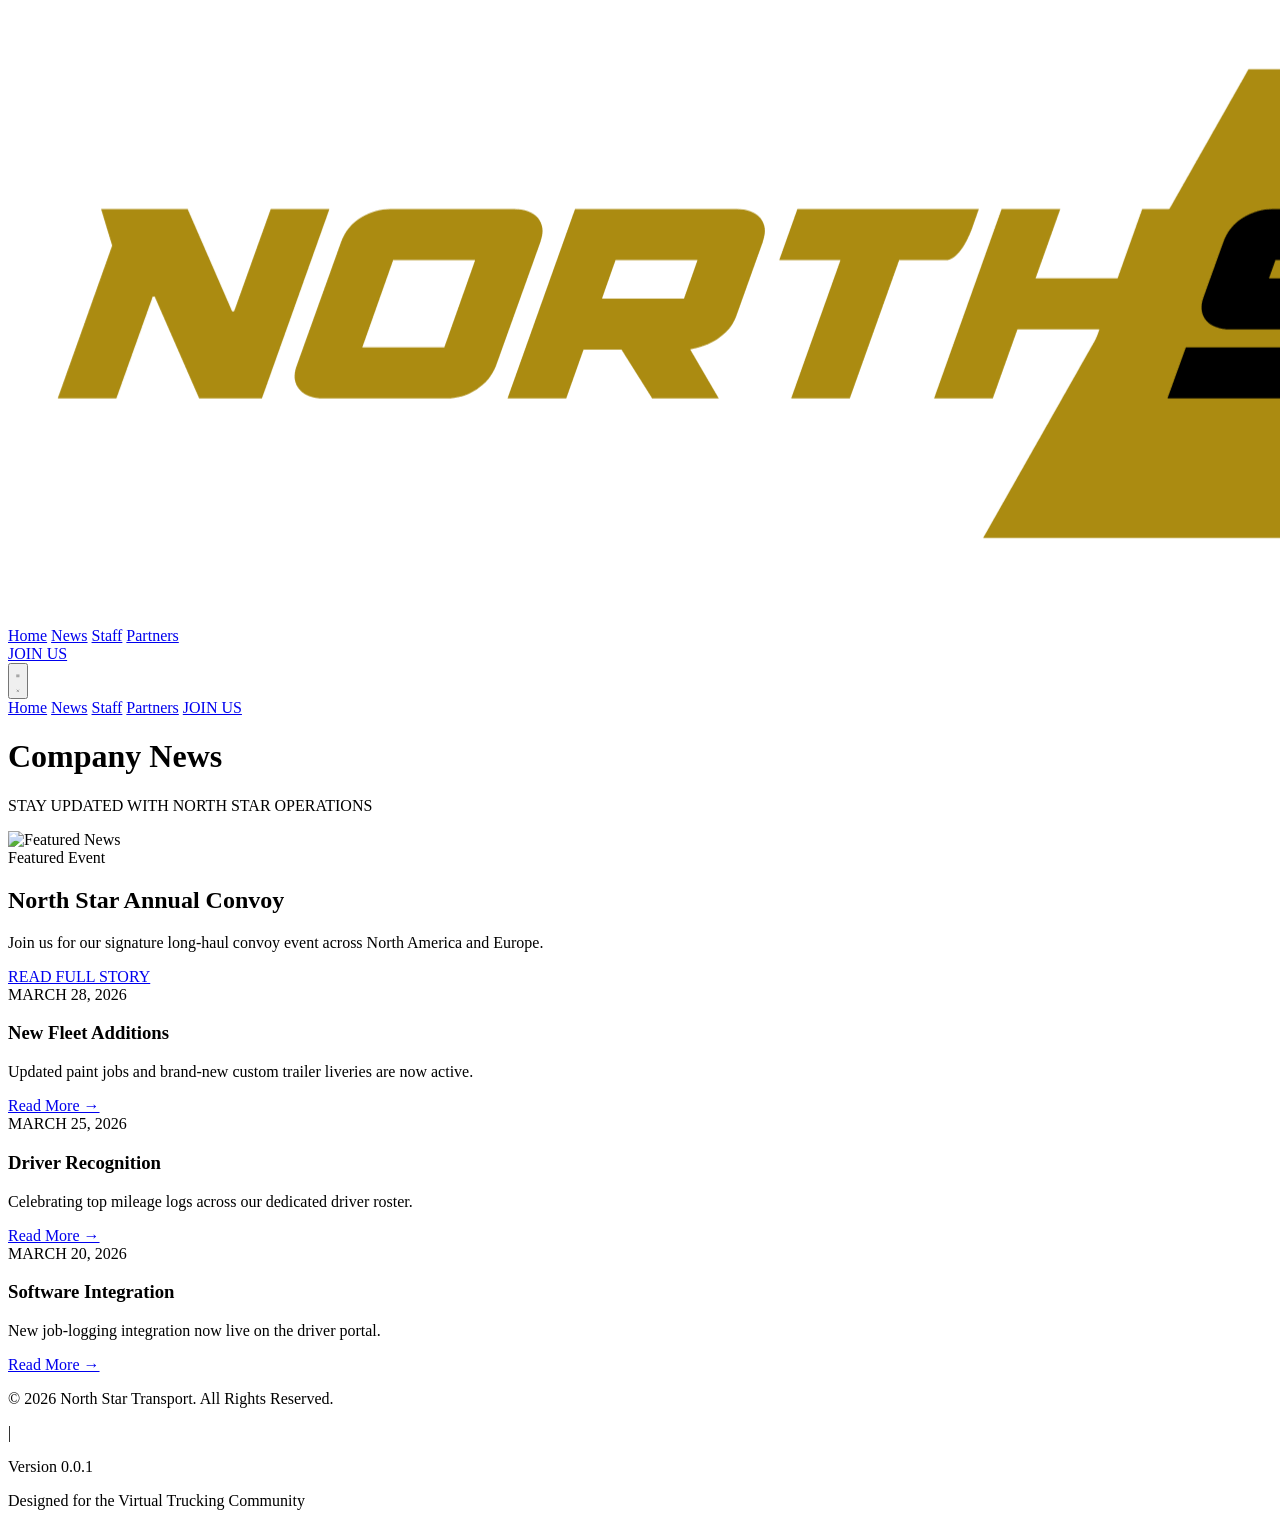
==== news.html @ 47964f89 "Update news.html" ====
<!DOCTYPE html>
<html lang="en">
<head>
    <meta charset="UTF-8">
    <meta name="viewport" content="width=device-width, initial-scale=1.0">
    <title>North Star Logistics | News</title>
    <link href="https://fonts.googleapis.com/css2?family=Viga&display=swap" rel="stylesheet">
    <script src="https://cdn.tailwindcss.com"></script>
    <link rel="stylesheet" href="style.css">
</head>
<body>

    <!-- Navigation -->
    <nav class="bg-black border-b border-yellow-900/50 relative z-50">
        <div class="max-w-7xl mx-auto px-6 py-4 flex items-center justify-between">
            <a href="index.html" class="flex items-center">
                <img src="NSL Logo.png" alt="North Star Logistics Logo" class="h-10 md:h-12 w-auto object-contain">
            </a>

            <div class="hidden md:flex space-x-8 uppercase text-sm tracking-widest">
                <a href="index.html" class="hover:text-yellow-500 transition">Home</a>
                <a href="news.html" class="text-yellow-500">News</a>
                <a href="staff.html" class="hover:text-yellow-500 transition">Staff</a>
                <a href="partners.html" class="hover:text-yellow-500 transition">Partners</a>
            </div>

            <div class="hidden md:block">
                <a href="https://discord.gg/YOUR_INVITE_LINK" target="_blank" rel="noopener noreferrer" class="gold-bg text-black px-6 py-2 rounded-sm font-bold hover:bg-yellow-600 transition inline-block">
                    JOIN US
                </a>
            </div>

            <button id="mobile-menu-btn" aria-label="Toggle Menu" class="md:hidden text-yellow-500 focus:outline-none p-2">
                <svg id="hamburger-icon" class="w-7 h-7" fill="none" stroke="currentColor" viewBox="0 0 24 24"><path stroke-linecap="round" stroke-linejoin="round" stroke-width="2" d="M4 6h16M4 12h16M4 18h16"></path></svg>
                <svg id="close-icon" class="w-7 h-7 hidden" fill="none" stroke="currentColor" viewBox="0 0 24 24"><path stroke-linecap="round" stroke-linejoin="round" stroke-width="2" d="M6 18L18 6M6 6l12 12"></path></svg>
            </button>
        </div>

        <div id="mobile-menu" class="hidden md:hidden bg-zinc-950 border-b border-yellow-900/40 px-6 py-6 space-y-4 text-center">
            <a href="index.html" class="block text-lg uppercase tracking-wider hover:text-yellow-500 transition py-1">Home</a>
            <a href="news.html" class="block text-lg text-yellow-500 uppercase tracking-wider py-1">News</a>
            <a href="staff.html" class="block text-lg uppercase tracking-wider hover:text-yellow-500 transition py-1">Staff</a>
            <a href="partners.html" class="block text-lg uppercase tracking-wider hover:text-yellow-500 transition py-1">Partners</a>
            <a href="https://discord.gg/YOUR_INVITE_LINK" target="_blank" rel="noopener noreferrer" class="gold-bg text-black px-6 py-3 rounded-sm font-bold hover:bg-yellow-600 transition inline-block w-full mt-4">JOIN US</a>
        </div>
    </nav>

    <header class="py-16 text-center bg-zinc-900/30 border-b border-yellow-900/20">
        <h1 class="text-5xl md:text-6xl gold-text uppercase">Company News</h1>
        <p class="text-zinc-400 mt-4 tracking-widest text-sm">STAY UPDATED WITH NORTH STAR OPERATIONS</p>
    </header>

    <main class="max-w-7xl mx-auto px-6 py-12">
        <section class="mb-16">
            <div class="relative group overflow-hidden border border-yellow-900/30 rounded-sm bg-zinc-900">
                <div class="grid md:grid-cols-2 gap-0">
                    <div class="h-64 md:h-96 overflow-hidden">
                        <img src="https://images.unsplash.com/photo-1586339949916-3e9457bef6d3?q=80&w=1600" alt="Featured News" class="w-full h-full object-cover group-hover:scale-105 transition duration-500">
                    </div>
                    <div class="p-8 md:p-12 flex flex-col justify-center">
                        <span class="gold-text text-sm tracking-widest uppercase mb-4">Featured Event</span>
                        <h2 class="text-3xl md:text-4xl mb-4">North Star Annual Convoy</h2>
                        <p class="text-zinc-400 mb-6 leading-relaxed">Join us for our signature long-haul convoy event across North America and Europe.</p>
                        <a href="#" class="inline-block border border-yellow-600 text-yellow-500 px-6 py-2 w-fit hover:bg-yellow-600 hover:text-black transition">READ FULL STORY</a>
                    </div>
                </div>
            </div>
        </section>

        <section class="grid grid-cols-1 md:grid-cols-3 gap-8">
            <article class="bg-zinc-900/50 border border-yellow-900/20 p-6">
                <div class="text-xs text-zinc-500 mb-2">MARCH 28, 2026</div>
                <h3 class="text-xl mb-3 gold-text">New Fleet Additions</h3>
                <p class="text-zinc-400 text-sm mb-4">Updated paint jobs and brand-new custom trailer liveries are now active.</p>
                <a href="#" class="text-xs uppercase tracking-widest hover:text-yellow-500">Read More →</a>
            </article>
            <article class="bg-zinc-900/50 border border-yellow-900/20 p-6">
                <div class="text-xs text-zinc-500 mb-2">MARCH 25, 2026</div>
                <h3 class="text-xl mb-3 gold-text">Driver Recognition</h3>
                <p class="text-zinc-400 text-sm mb-4">Celebrating top mileage logs across our dedicated driver roster.</p>
                <a href="#" class="text-xs uppercase tracking-widest hover:text-yellow-500">Read More →</a>
            </article>
            <article class="bg-zinc-900/50 border border-yellow-900/20 p-6">
                <div class="text-xs text-zinc-500 mb-2">MARCH 20, 2026</div>
                <h3 class="text-xl mb-3 gold-text">Software Integration</h3>
                <p class="text-zinc-400 text-sm mb-4">New job-logging integration now live on the driver portal.</p>
                <a href="#" class="text-xs uppercase tracking-widest hover:text-yellow-500">Read More →</a>
            </article>
        </section>
    </main>

    <footer class="bg-black border-t border-yellow-900/30 pt-16 pb-8">
        <div class="max-w-7xl mx-auto px-6">
            <div class="pt-8 border-t border-zinc-900 flex flex-col md:flex-row justify-between items-center text-zinc-600 text-[10px] uppercase tracking-[0.2em]">
                <div class="flex flex-col md:flex-row md:space-x-4 items-center">
                    <p>&copy; 2026 North Star Transport. All Rights Reserved.</p>
                    <span class="hidden md:inline text-zinc-800">|</span>
                    <p class="gold-text font-bold opacity-80">Version 0.0.1</p>
                </div>
                <p class="mt-2 md:mt-0">Designed for the Virtual Trucking Community</p>
            </div>
        </div>
    </footer>

    <script>
        const menuBtn = document.getElementById('mobile-menu-btn');
        const mobileMenu = document.getElementById('mobile-menu');
        const hamburgerIcon = document.getElementById('hamburger-icon');
        const closeIcon = document.getElementById('close-icon');

        menuBtn.addEventListener('click', () => {
            mobileMenu.classList.toggle('hidden');
            hamburgerIcon.classList.toggle('hidden');
            closeIcon.classList.toggle('hidden');
        });
    </script>
</body>
</html>
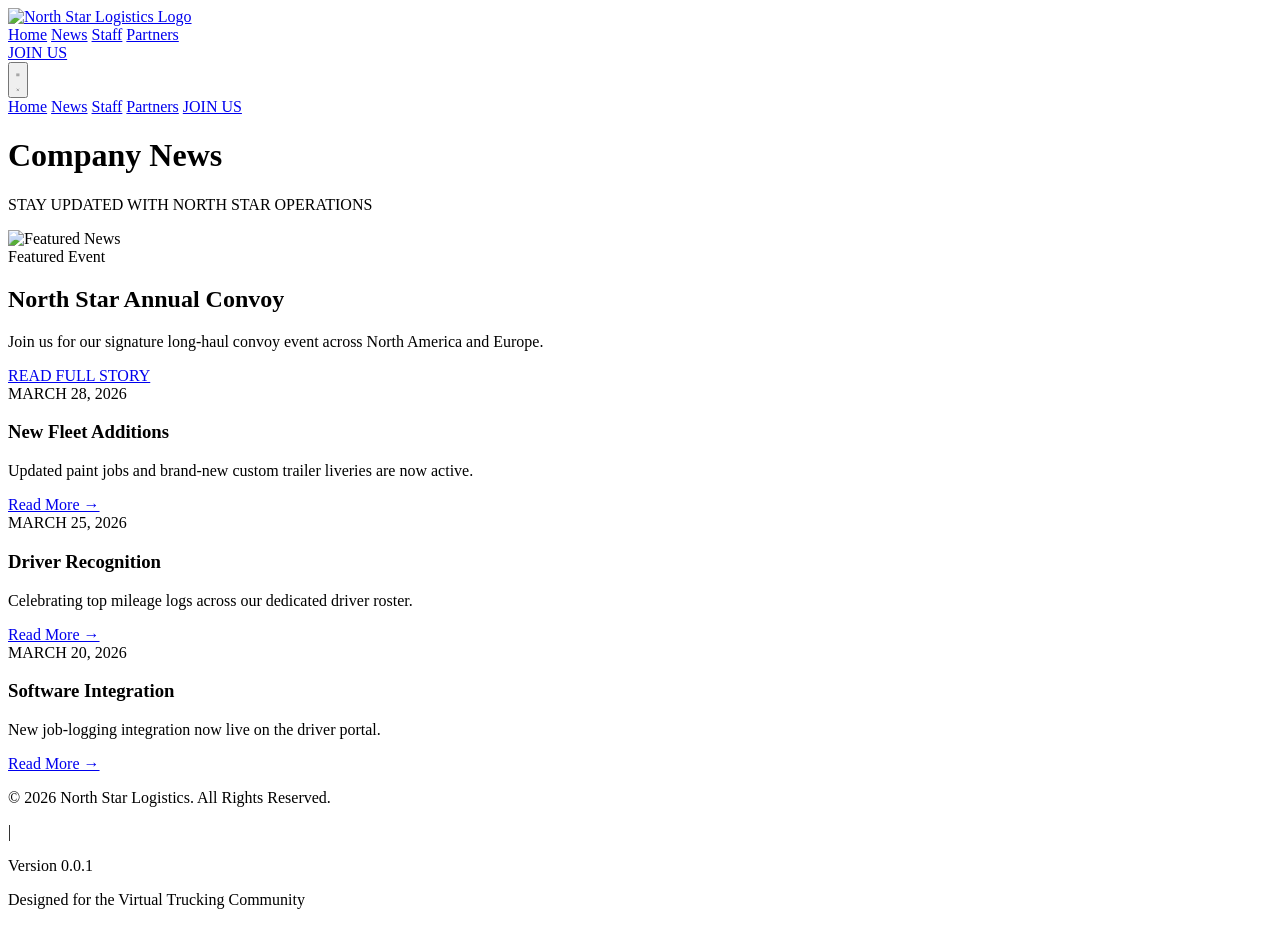
==== commit b6ca58cf: "Update navigation and footer branding in news.html" ====
--- a/news.html
+++ b/news.html
@@ -14,14 +14,14 @@
     <nav class="bg-black border-b border-yellow-900/50 relative z-50">
         <div class="max-w-7xl mx-auto px-6 py-4 flex items-center justify-between">
             <a href="index.html" class="flex items-center">
-                <img src="NSL Logo.png" alt="North Star Logistics Logo" class="h-10 md:h-12 w-auto object-contain">
+                <img src="NST Logo New 2026.png" alt="North Star Logistics Logo" class="h-10 md:h-12 w-auto object-contain">
             </a>
 
-            <div class="hidden md:flex space-x-8 uppercase text-sm tracking-widest">
-                <a href="index.html" class="hover:text-yellow-500 transition">Home</a>
-                <a href="news.html" class="text-yellow-500">News</a>
-                <a href="staff.html" class="hover:text-yellow-500 transition">Staff</a>
-                <a href="partners.html" class="hover:text-yellow-500 transition">Partners</a>
+            <div class="hidden md:flex space-x-8 uppercase text-sm tracking-widest font-bold">
+                <a href="index.html" class="gold-text hover:text-yellow-400 transition">Home</a>
+                <a href="news.html" class="gold-text hover:text-yellow-400 transition">News</a>
+                <a href="staff.html" class="gold-text hover:text-yellow-400 transition">Staff</a>
+                <a href="partners.html" class="gold-text hover:text-yellow-400 transition">Partners</a>
             </div>
 
             <div class="hidden md:block">
@@ -30,17 +30,17 @@
                 </a>
             </div>
 
-            <button id="mobile-menu-btn" aria-label="Toggle Menu" class="md:hidden text-yellow-500 focus:outline-none p-2">
+            <button id="mobile-menu-btn" aria-label="Toggle Menu" class="md:hidden gold-text focus:outline-none p-2">
                 <svg id="hamburger-icon" class="w-7 h-7" fill="none" stroke="currentColor" viewBox="0 0 24 24"><path stroke-linecap="round" stroke-linejoin="round" stroke-width="2" d="M4 6h16M4 12h16M4 18h16"></path></svg>
                 <svg id="close-icon" class="w-7 h-7 hidden" fill="none" stroke="currentColor" viewBox="0 0 24 24"><path stroke-linecap="round" stroke-linejoin="round" stroke-width="2" d="M6 18L18 6M6 6l12 12"></path></svg>
             </button>
         </div>
 
         <div id="mobile-menu" class="hidden md:hidden bg-zinc-950 border-b border-yellow-900/40 px-6 py-6 space-y-4 text-center">
-            <a href="index.html" class="block text-lg uppercase tracking-wider hover:text-yellow-500 transition py-1">Home</a>
-            <a href="news.html" class="block text-lg text-yellow-500 uppercase tracking-wider py-1">News</a>
-            <a href="staff.html" class="block text-lg uppercase tracking-wider hover:text-yellow-500 transition py-1">Staff</a>
-            <a href="partners.html" class="block text-lg uppercase tracking-wider hover:text-yellow-500 transition py-1">Partners</a>
+            <a href="index.html" class="block text-lg gold-text uppercase tracking-wider py-1 hover:text-yellow-400 transition">Home</a>
+            <a href="news.html" class="block text-lg gold-text uppercase tracking-wider py-1 hover:text-yellow-400 transition">News</a>
+            <a href="staff.html" class="block text-lg gold-text uppercase tracking-wider py-1 hover:text-yellow-400 transition">Staff</a>
+            <a href="partners.html" class="block text-lg gold-text uppercase tracking-wider py-1 hover:text-yellow-400 transition">Partners</a>
             <a href="https://discord.gg/YOUR_INVITE_LINK" target="_blank" rel="noopener noreferrer" class="gold-bg text-black px-6 py-3 rounded-sm font-bold hover:bg-yellow-600 transition inline-block w-full mt-4">JOIN US</a>
         </div>
     </nav>
@@ -93,7 +93,7 @@
         <div class="max-w-7xl mx-auto px-6">
             <div class="pt-8 border-t border-zinc-900 flex flex-col md:flex-row justify-between items-center text-zinc-600 text-[10px] uppercase tracking-[0.2em]">
                 <div class="flex flex-col md:flex-row md:space-x-4 items-center">
-                    <p>&copy; 2026 North Star Transport. All Rights Reserved.</p>
+                    <p>&copy; 2026 North Star Logistics. All Rights Reserved.</p>
                     <span class="hidden md:inline text-zinc-800">|</span>
                     <p class="gold-text font-bold opacity-80">Version 0.0.1</p>
                 </div>
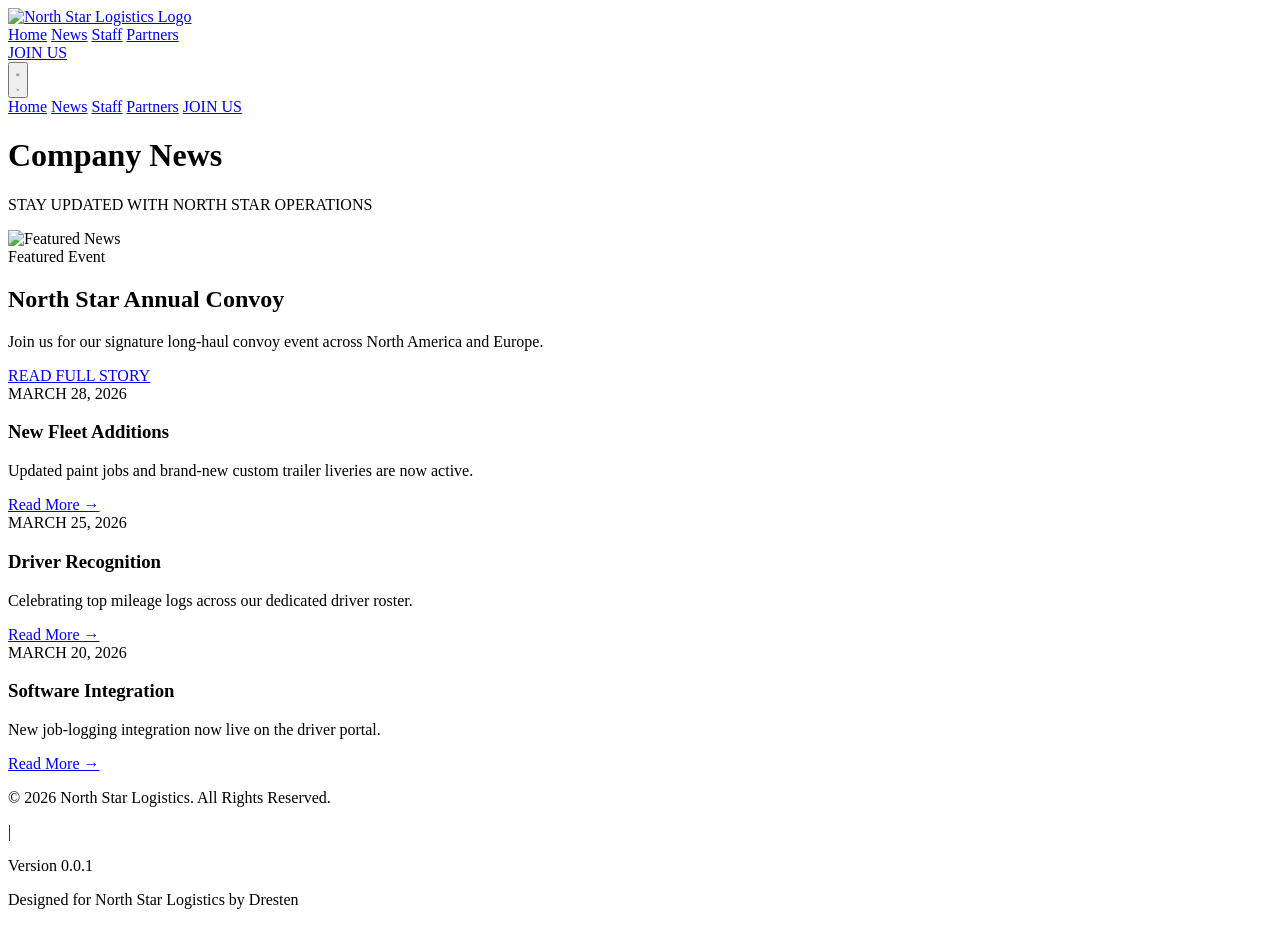
==== commit 23e91f05: "Update footer design attribution text" ====
--- a/news.html
+++ b/news.html
@@ -97,7 +97,7 @@
                     <span class="hidden md:inline text-zinc-800">|</span>
                     <p class="gold-text font-bold opacity-80">Version 0.0.1</p>
                 </div>
-                <p class="mt-2 md:mt-0">Designed for the Virtual Trucking Community</p>
+                <p class="mt-2 md:mt-0">Designed for North Star Logistics by Dresten</p>
             </div>
         </div>
     </footer>
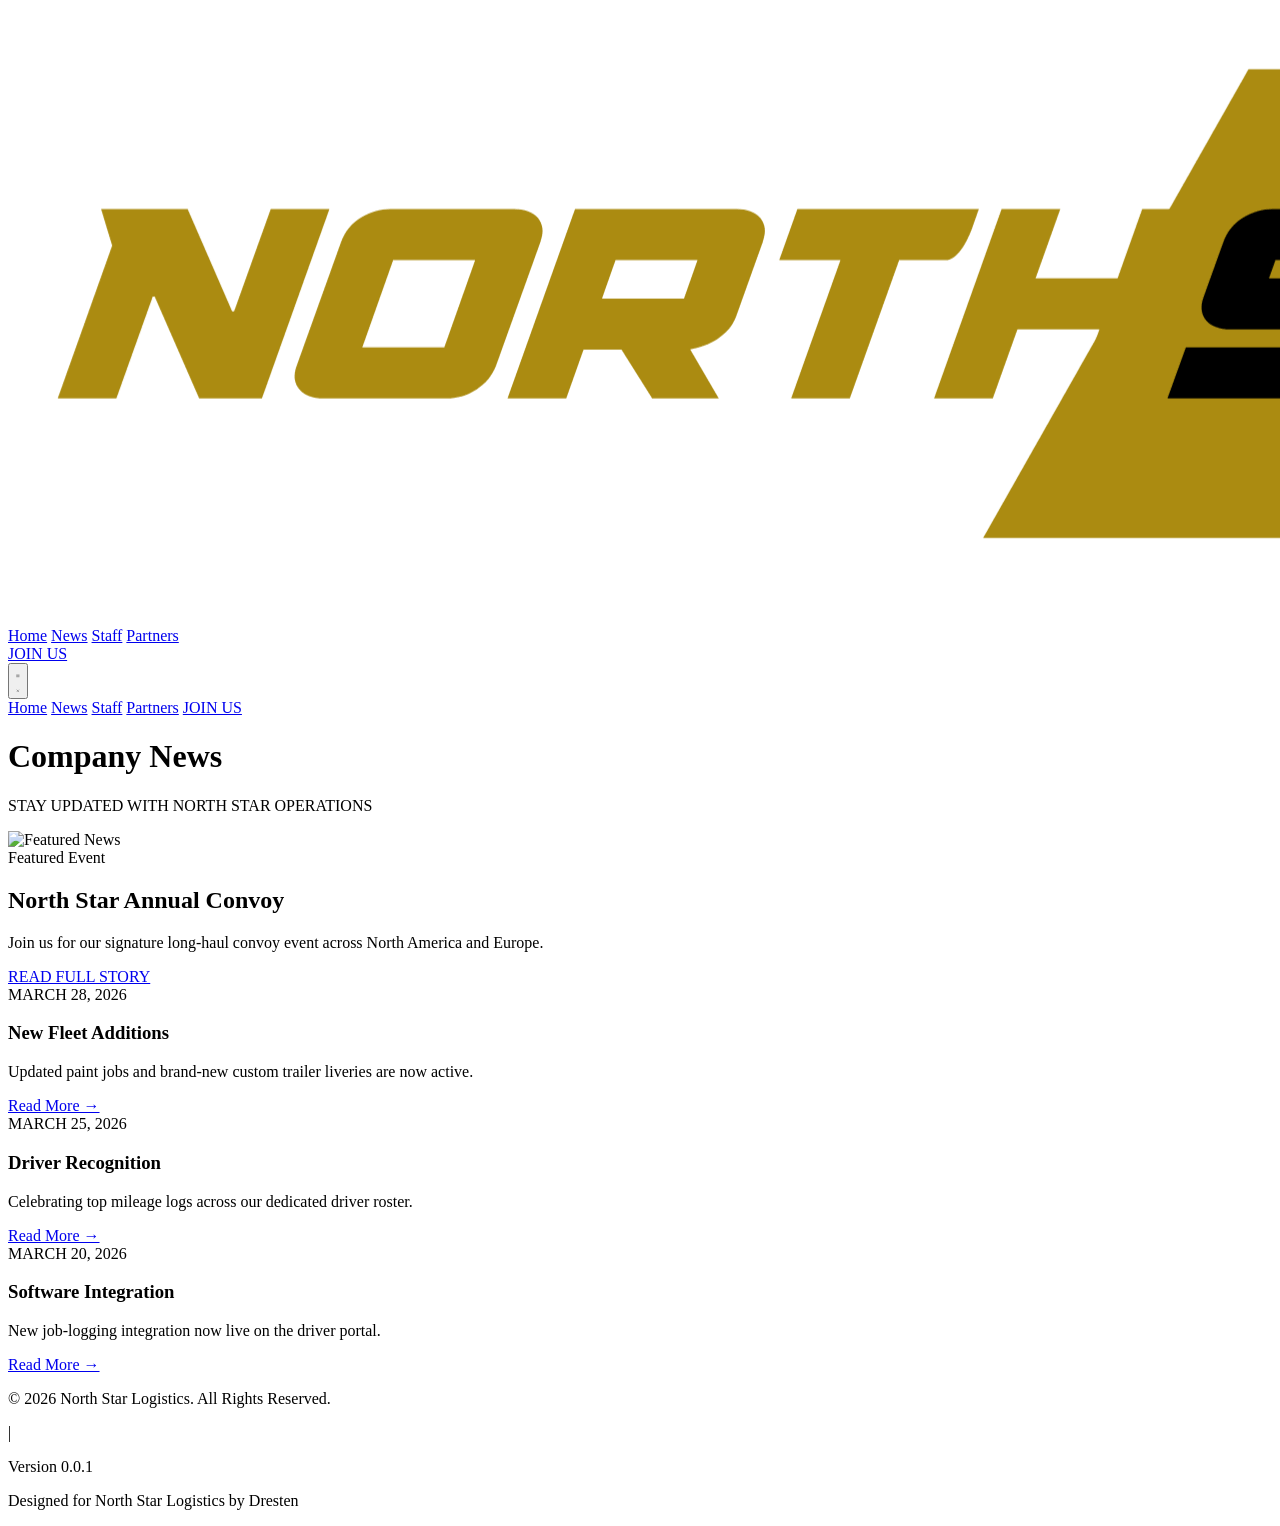
==== commit 9e779c5a: "Update logo image source in news.html" ====
--- a/news.html
+++ b/news.html
@@ -14,7 +14,7 @@
     <nav class="bg-black border-b border-yellow-900/50 relative z-50">
         <div class="max-w-7xl mx-auto px-6 py-4 flex items-center justify-between">
             <a href="index.html" class="flex items-center">
-                <img src="NST Logo New 2026.png" alt="North Star Logistics Logo" class="h-10 md:h-12 w-auto object-contain">
+                <img src="NSL Logo.png" alt="North Star Logistics Logo" class="h-10 md:h-12 w-auto object-contain">
             </a>
 
             <div class="hidden md:flex space-x-8 uppercase text-sm tracking-widest font-bold">
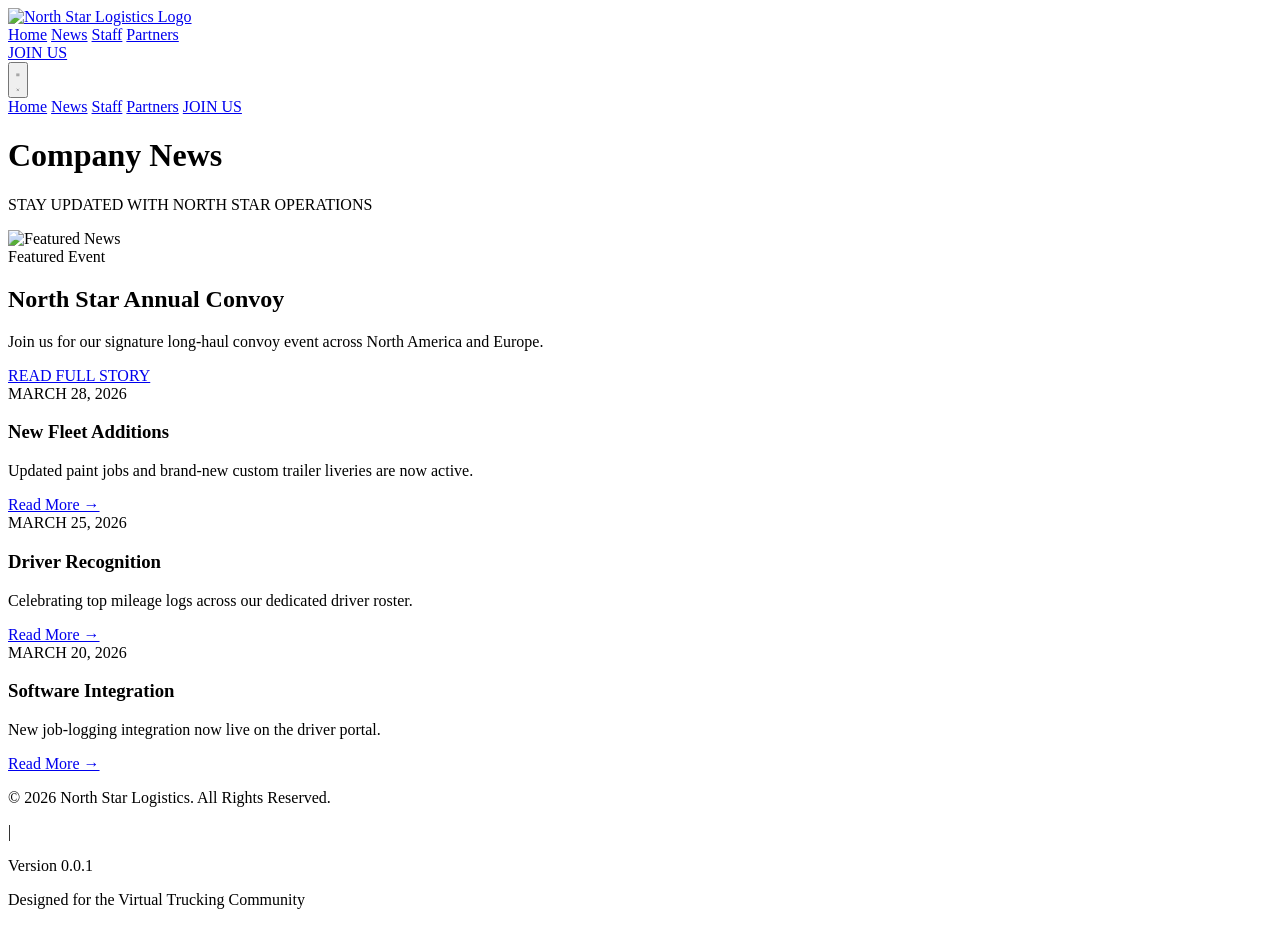
==== commit 9dda3983: "Update navigation and footer text in news.html" ====
--- a/news.html
+++ b/news.html
@@ -14,14 +14,14 @@
     <nav class="bg-black border-b border-yellow-900/50 relative z-50">
         <div class="max-w-7xl mx-auto px-6 py-4 flex items-center justify-between">
             <a href="index.html" class="flex items-center">
-                <img src="NSL Logo.png" alt="North Star Logistics Logo" class="h-10 md:h-12 w-auto object-contain">
+                <img src="NST Logo New 2026.png" alt="North Star Logistics Logo" class="h-10 md:h-12 w-auto object-contain">
             </a>
 
             <div class="hidden md:flex space-x-8 uppercase text-sm tracking-widest font-bold">
-                <a href="index.html" class="gold-text hover:text-yellow-400 transition">Home</a>
-                <a href="news.html" class="gold-text hover:text-yellow-400 transition">News</a>
-                <a href="staff.html" class="gold-text hover:text-yellow-400 transition">Staff</a>
-                <a href="partners.html" class="gold-text hover:text-yellow-400 transition">Partners</a>
+                <a href="index.html" class="text-white hover:text-yellow-500 transition duration-300">Home</a>
+                <a href="news.html" class="text-white hover:text-yellow-500 transition duration-300">News</a>
+                <a href="staff.html" class="text-white hover:text-yellow-500 transition duration-300">Staff</a>
+                <a href="partners.html" class="text-white hover:text-yellow-500 transition duration-300">Partners</a>
             </div>
 
             <div class="hidden md:block">
@@ -30,17 +30,17 @@
                 </a>
             </div>
 
-            <button id="mobile-menu-btn" aria-label="Toggle Menu" class="md:hidden gold-text focus:outline-none p-2">
+            <button id="mobile-menu-btn" aria-label="Toggle Menu" class="md:hidden text-white hover:text-yellow-500 focus:outline-none p-2 transition duration-300">
                 <svg id="hamburger-icon" class="w-7 h-7" fill="none" stroke="currentColor" viewBox="0 0 24 24"><path stroke-linecap="round" stroke-linejoin="round" stroke-width="2" d="M4 6h16M4 12h16M4 18h16"></path></svg>
                 <svg id="close-icon" class="w-7 h-7 hidden" fill="none" stroke="currentColor" viewBox="0 0 24 24"><path stroke-linecap="round" stroke-linejoin="round" stroke-width="2" d="M6 18L18 6M6 6l12 12"></path></svg>
             </button>
         </div>
 
         <div id="mobile-menu" class="hidden md:hidden bg-zinc-950 border-b border-yellow-900/40 px-6 py-6 space-y-4 text-center">
-            <a href="index.html" class="block text-lg gold-text uppercase tracking-wider py-1 hover:text-yellow-400 transition">Home</a>
-            <a href="news.html" class="block text-lg gold-text uppercase tracking-wider py-1 hover:text-yellow-400 transition">News</a>
-            <a href="staff.html" class="block text-lg gold-text uppercase tracking-wider py-1 hover:text-yellow-400 transition">Staff</a>
-            <a href="partners.html" class="block text-lg gold-text uppercase tracking-wider py-1 hover:text-yellow-400 transition">Partners</a>
+            <a href="index.html" class="block text-lg text-white hover:text-yellow-500 uppercase tracking-wider py-1 transition duration-300">Home</a>
+            <a href="news.html" class="block text-lg text-white hover:text-yellow-500 uppercase tracking-wider py-1 transition duration-300">News</a>
+            <a href="staff.html" class="block text-lg text-white hover:text-yellow-500 uppercase tracking-wider py-1 transition duration-300">Staff</a>
+            <a href="partners.html" class="block text-lg text-white hover:text-yellow-500 uppercase tracking-wider py-1 transition duration-300">Partners</a>
             <a href="https://discord.gg/YOUR_INVITE_LINK" target="_blank" rel="noopener noreferrer" class="gold-bg text-black px-6 py-3 rounded-sm font-bold hover:bg-yellow-600 transition inline-block w-full mt-4">JOIN US</a>
         </div>
     </nav>
@@ -97,7 +97,7 @@
                     <span class="hidden md:inline text-zinc-800">|</span>
                     <p class="gold-text font-bold opacity-80">Version 0.0.1</p>
                 </div>
-                <p class="mt-2 md:mt-0">Designed for North Star Logistics by Dresten</p>
+                <p class="mt-2 md:mt-0">Designed for the Virtual Trucking Community</p>
             </div>
         </div>
     </footer>
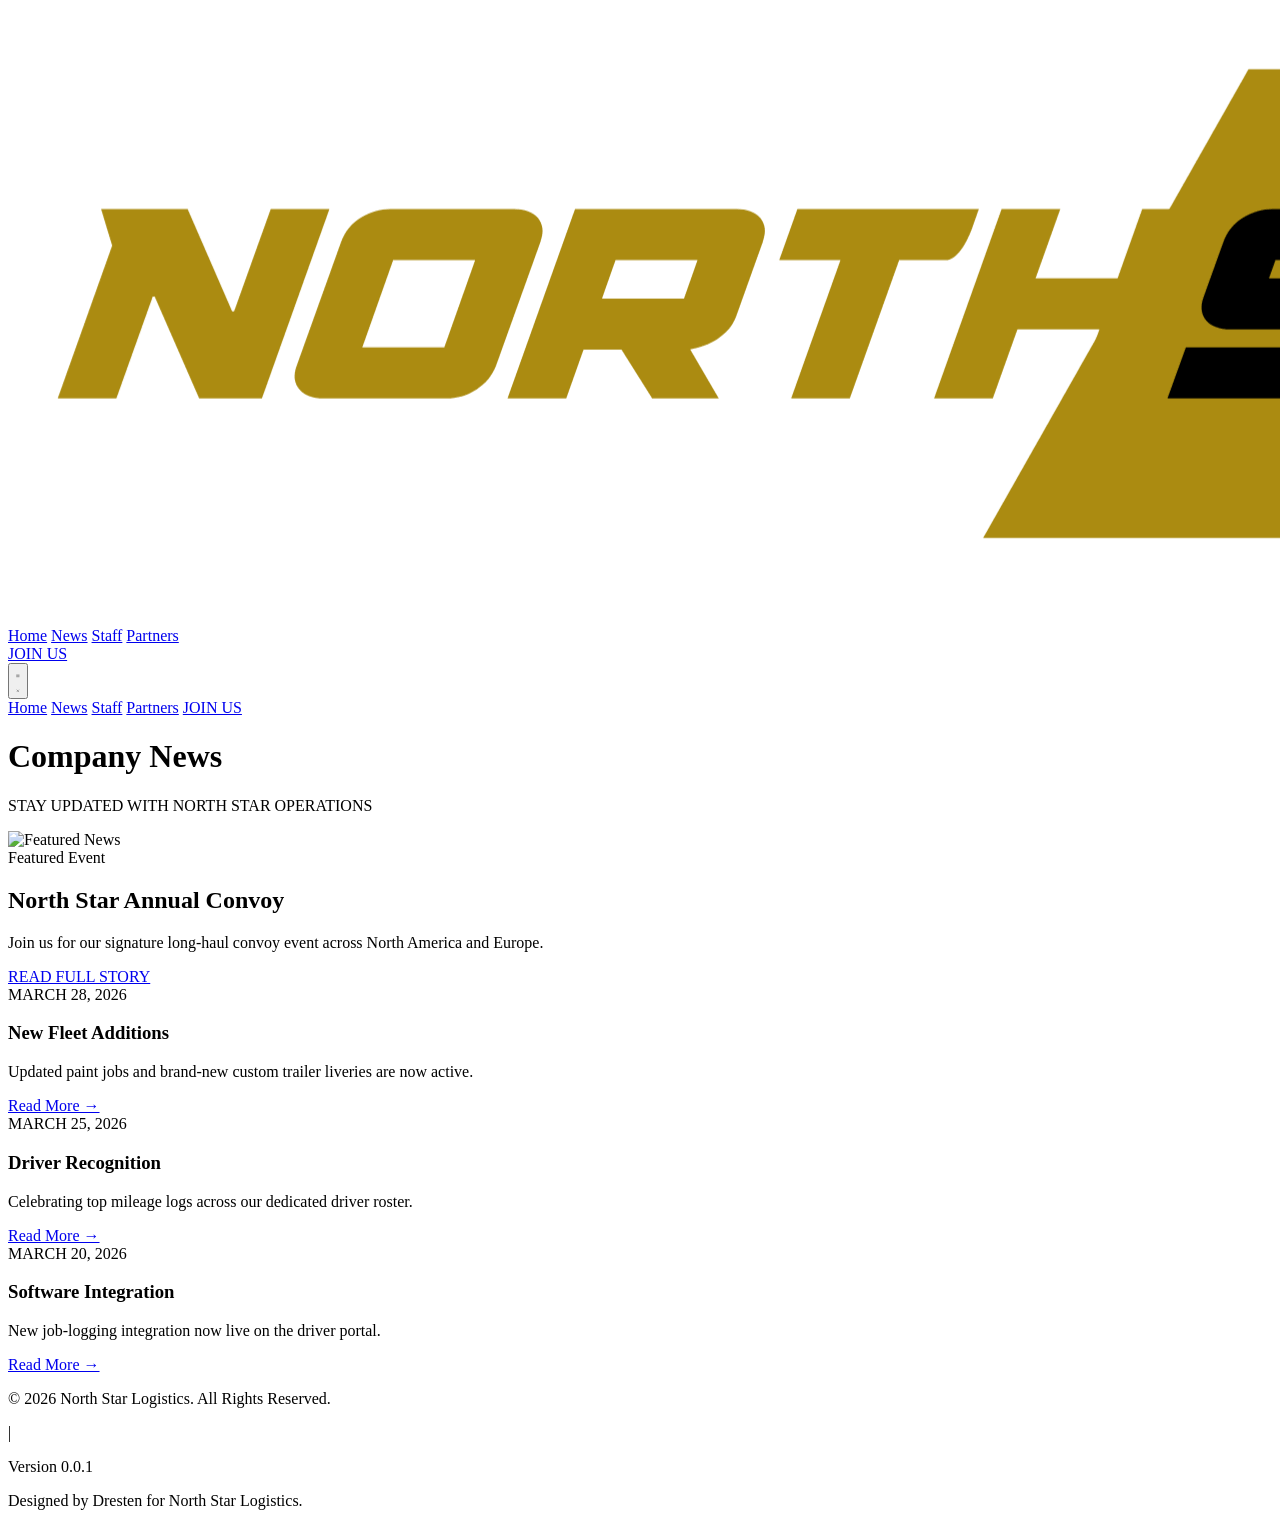
==== commit 3db6e0a7: "Update logo and footer text in news.html" ====
--- a/news.html
+++ b/news.html
@@ -14,7 +14,7 @@
     <nav class="bg-black border-b border-yellow-900/50 relative z-50">
         <div class="max-w-7xl mx-auto px-6 py-4 flex items-center justify-between">
             <a href="index.html" class="flex items-center">
-                <img src="NST Logo New 2026.png" alt="North Star Logistics Logo" class="h-10 md:h-12 w-auto object-contain">
+                <img src="NSL Logo.png" alt="North Star Logistics Logo" class="h-10 md:h-12 w-auto object-contain">
             </a>
 
             <div class="hidden md:flex space-x-8 uppercase text-sm tracking-widest font-bold">
@@ -97,7 +97,7 @@
                     <span class="hidden md:inline text-zinc-800">|</span>
                     <p class="gold-text font-bold opacity-80">Version 0.0.1</p>
                 </div>
-                <p class="mt-2 md:mt-0">Designed for the Virtual Trucking Community</p>
+                <p class="mt-2 md:mt-0">Designed by Dresten for North Star Logistics.</p>
             </div>
         </div>
     </footer>
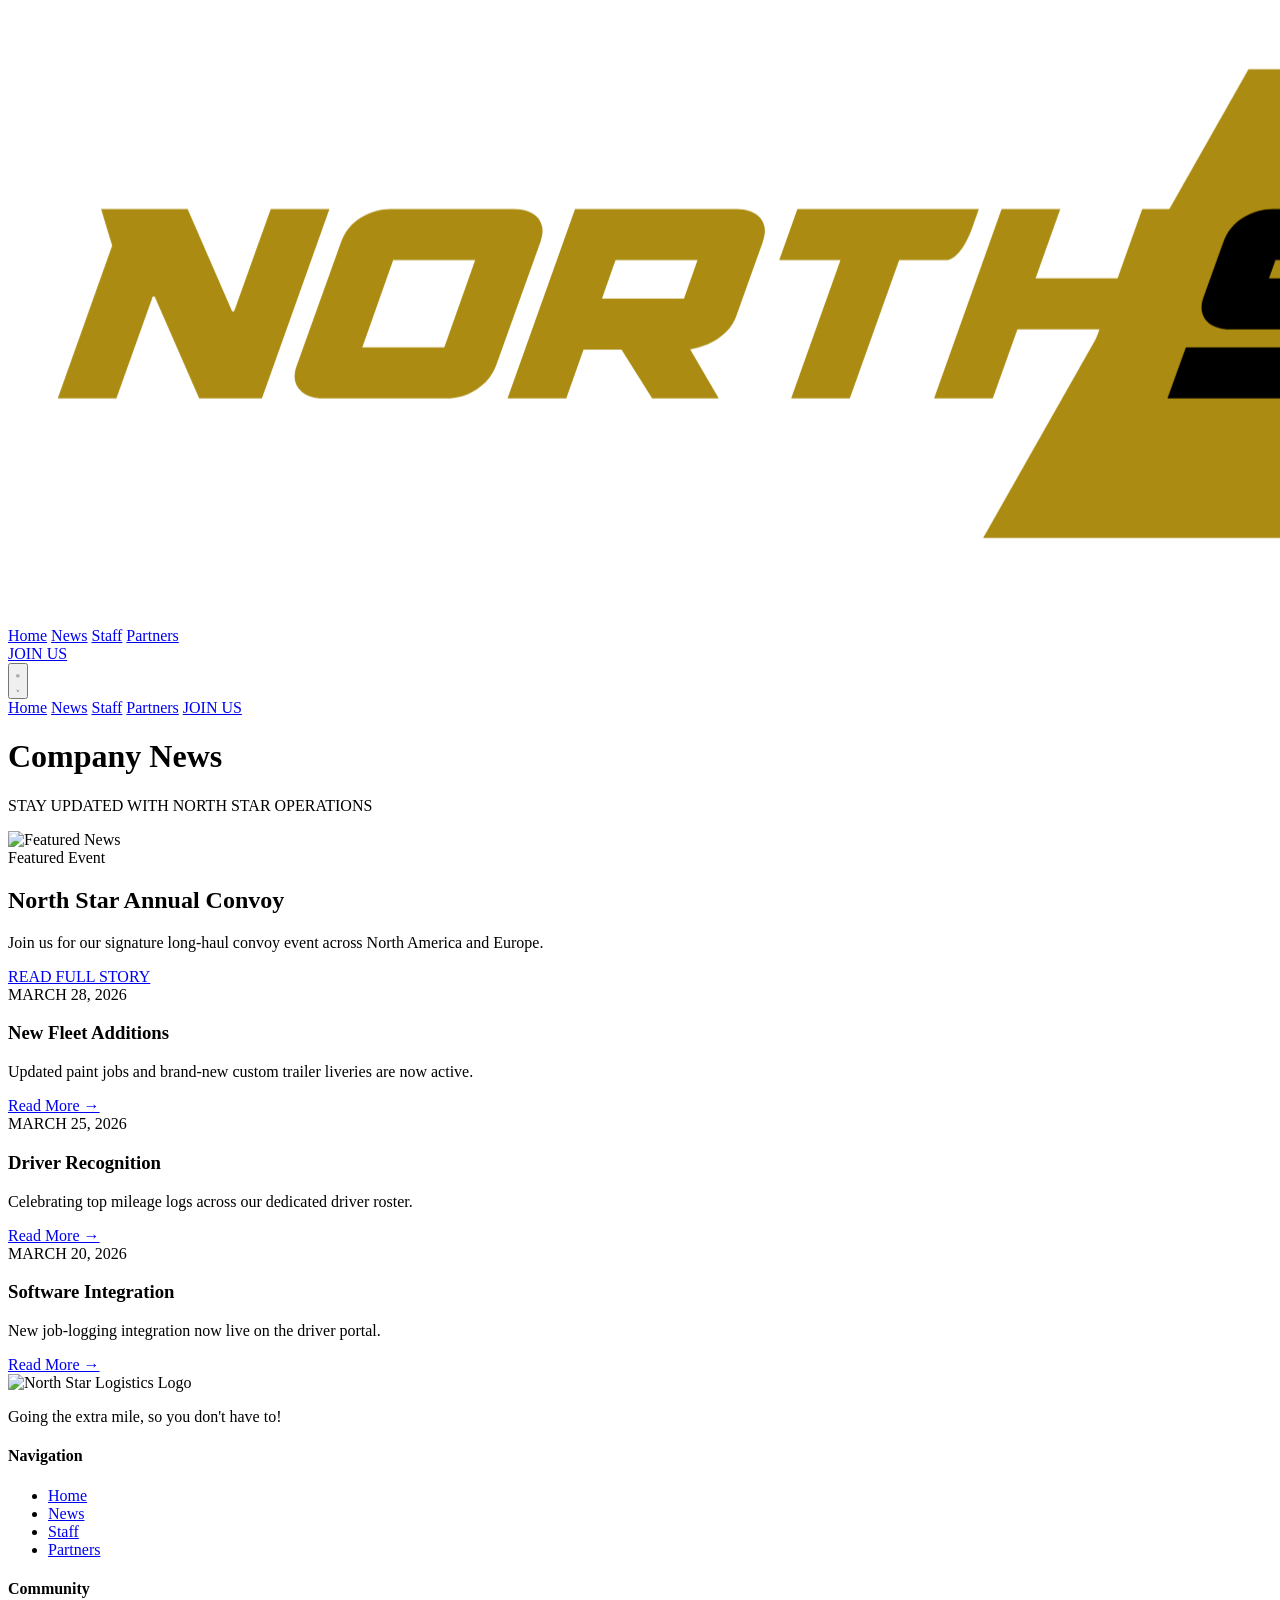
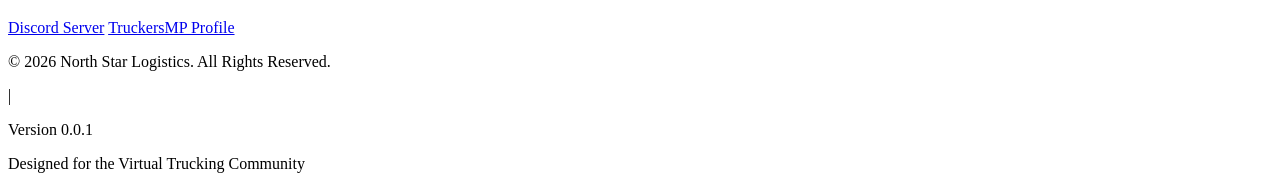
==== commit 78f013bd: "Revamp footer with navigation and community links Updated footer section with new layout and content" ====
--- a/news.html
+++ b/news.html
@@ -89,18 +89,44 @@
         </section>
     </main>
 
-    <footer class="bg-black border-t border-yellow-900/30 pt-16 pb-8">
-        <div class="max-w-7xl mx-auto px-6">
-            <div class="pt-8 border-t border-zinc-900 flex flex-col md:flex-row justify-between items-center text-zinc-600 text-[10px] uppercase tracking-[0.2em]">
-                <div class="flex flex-col md:flex-row md:space-x-4 items-center">
-                    <p>&copy; 2026 North Star Logistics. All Rights Reserved.</p>
-                    <span class="hidden md:inline text-zinc-800">|</span>
-                    <p class="gold-text font-bold opacity-80">Version 0.0.1</p>
+<!-- Footer with Northern Lights Graphic Accent -->
+<footer class="bg-black border-t border-yellow-900/30 pt-16 pb-8 aurora-footer relative">
+    <div class="max-w-7xl mx-auto px-6 relative z-10">
+        <div class="grid grid-cols-1 md:grid-cols-3 gap-12 mb-12">
+            <div class="space-y-4">
+                <img src="NST Logo New 2026.png" alt="North Star Logistics Logo" class="h-10 w-auto object-contain">
+                <p class="text-zinc-500 text-sm leading-relaxed">
+                    Going the extra mile, so you don't have to!
+                </p>
+            </div>
+            <div class="space-y-4">
+                <h4 class="text-white uppercase tracking-widest text-sm font-bold">Navigation</h4>
+                <ul class="text-zinc-500 text-sm space-y-2">
+                    <li><a href="index.html" class="hover:text-yellow-500 transition">Home</a></li>
+                    <li><a href="news.html" class="hover:text-yellow-500 transition">News</a></li>
+                    <li><a href="staff.html" class="hover:text-yellow-500 transition">Staff</a></li>
+                    <li><a href="partners.html" class="hover:text-yellow-500 transition">Partners</a></li>
+                </ul>
+            </div>
+            <div class="space-y-4">
+                <h4 class="text-white uppercase tracking-widest text-sm font-bold">Community</h4>
+                <div class="flex flex-col space-y-2">
+                    <a href="https://discord.gg/YOUR_INVITE_LINK" target="_blank" rel="noopener noreferrer" class="text-zinc-500 hover:text-yellow-500 text-sm transition">Discord Server</a>
+                    <a href="https://truckersmp.com/vtc/YOUR_VTC_ID" target="_blank" rel="noopener noreferrer" class="text-zinc-500 hover:text-yellow-500 text-sm transition">TruckersMP Profile</a>
                 </div>
-                <p class="mt-2 md:mt-0">Designed by Dresten for North Star Logistics.</p>
             </div>
         </div>
-    </footer>
+
+        <div class="pt-8 border-t border-zinc-900 flex flex-col md:flex-row justify-between items-center text-zinc-600 text-[10px] uppercase tracking-[0.2em]">
+            <div class="flex flex-col md:flex-row md:space-x-4 items-center">
+                <p>&copy; 2026 North Star Logistics. All Rights Reserved.</p>
+                <span class="hidden md:inline text-zinc-800">|</span>
+                <p class="gold-text font-bold opacity-80">Version 0.0.1</p>
+            </div>
+            <p class="mt-2 md:mt-0">Designed for the Virtual Trucking Community</p>
+        </div>
+    </div>
+</footer>
 
     <script>
         const menuBtn = document.getElementById('mobile-menu-btn');
